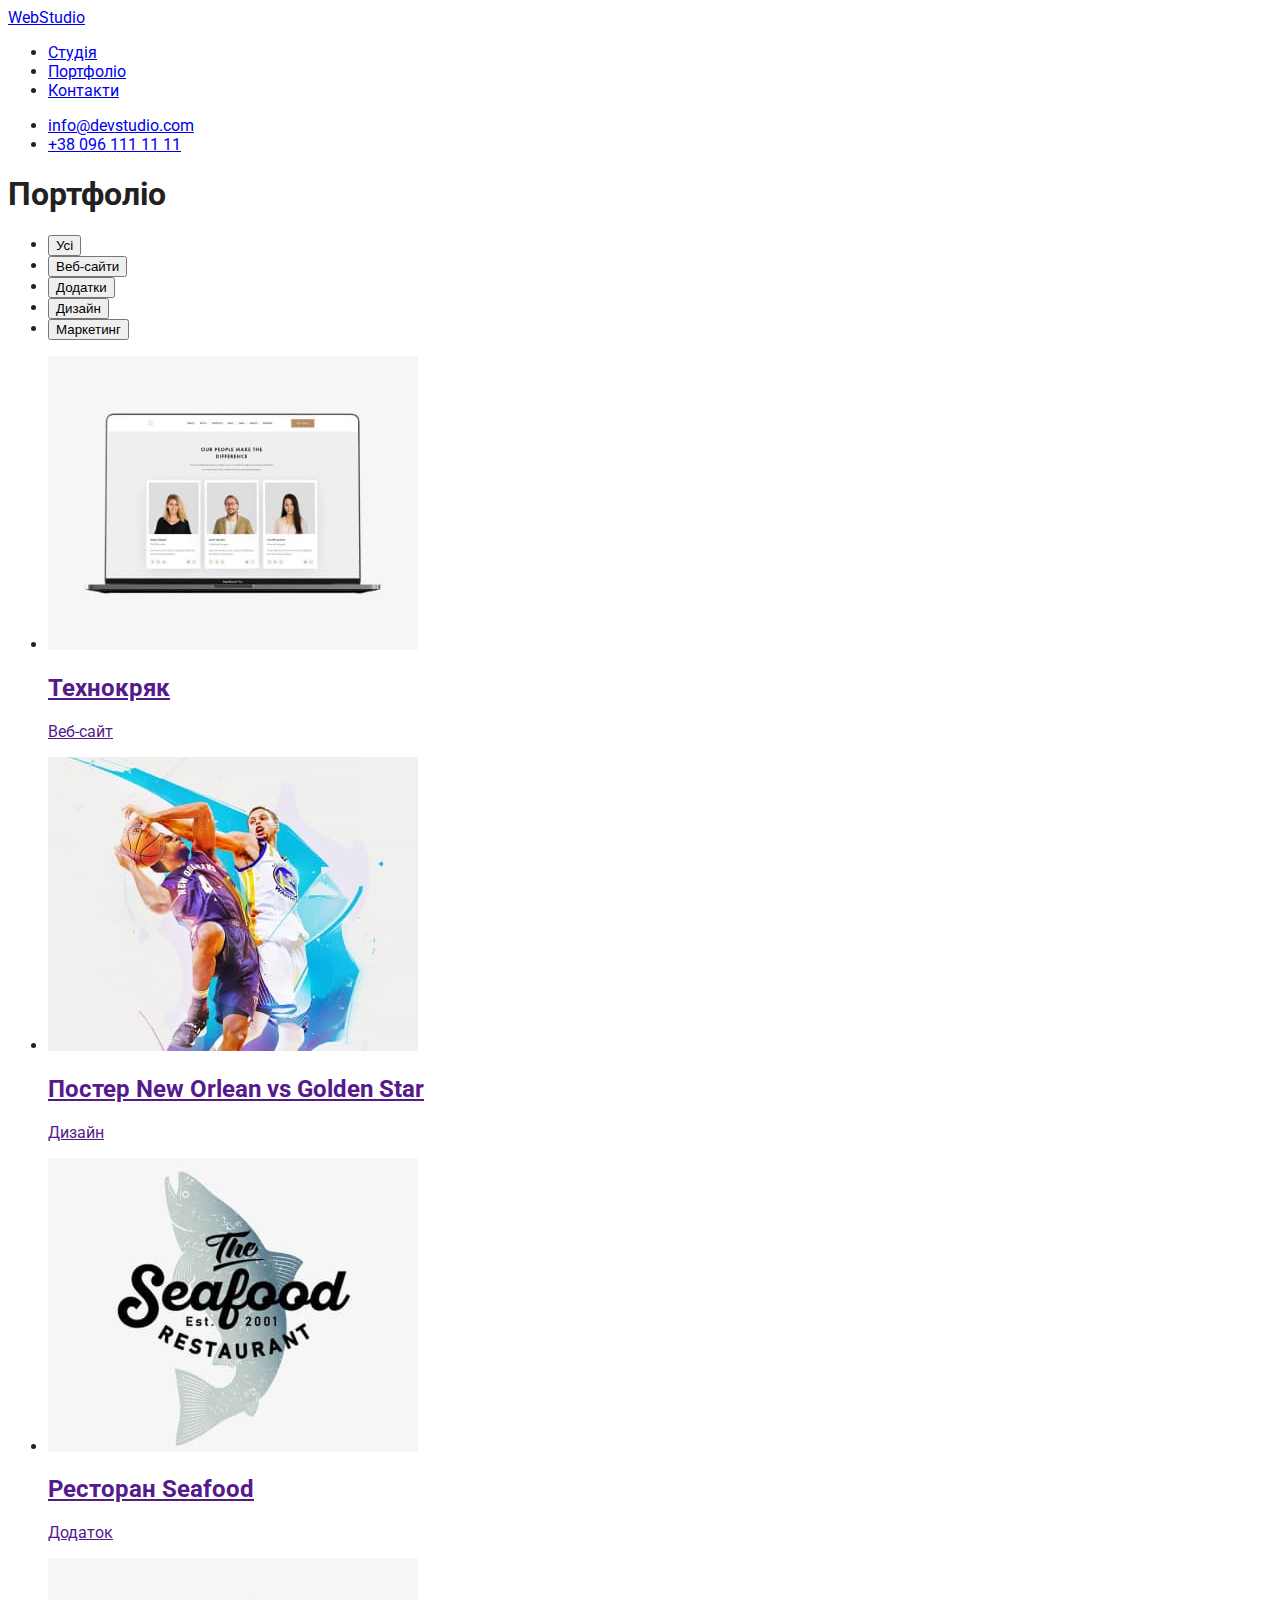
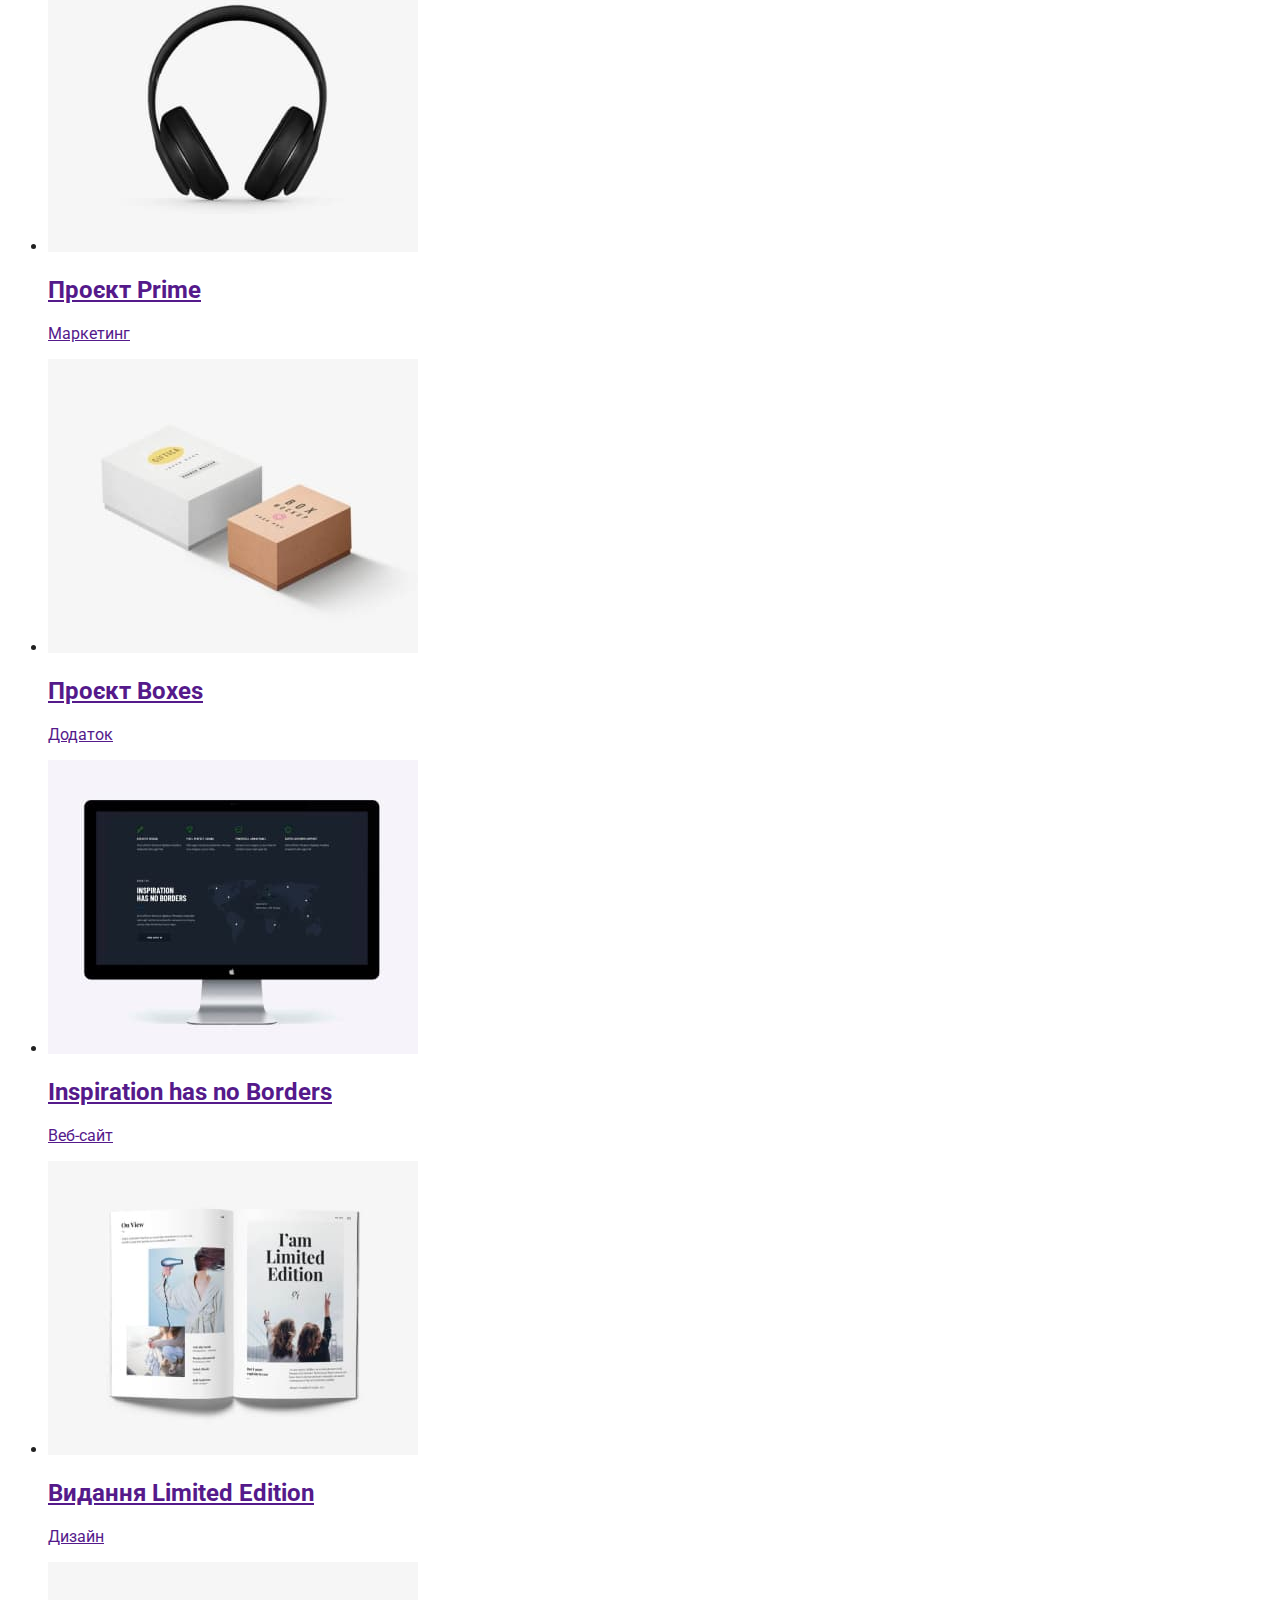
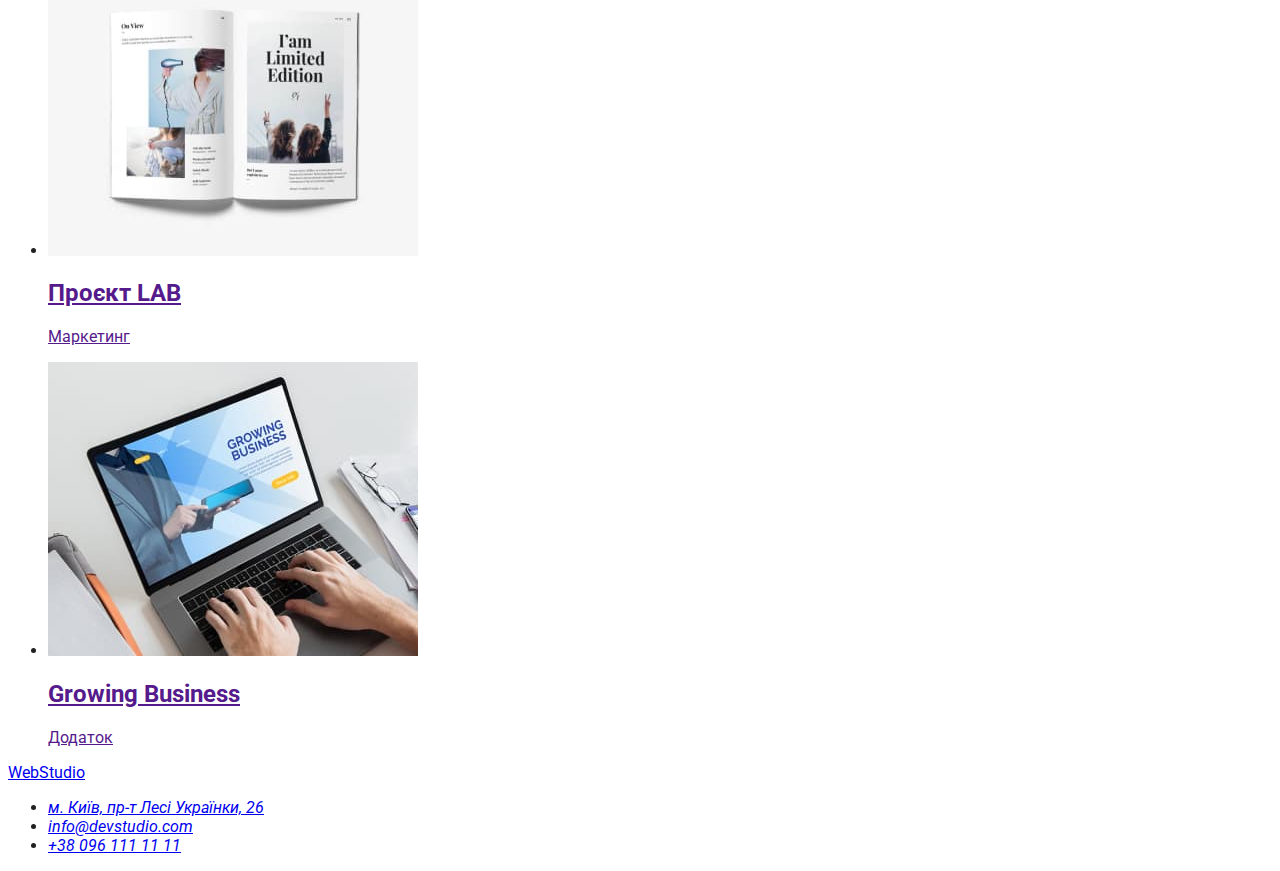
==== portfolio.html @ bb731427 "Додає стартові файли проекту, семантичну розмітку в файл Портфоліо та підключає необхідні шрифти" ====
<!DOCTYPE html>
<html lang="uk">
  <head>
    <meta charset="UTF-8" />
    <meta http-equiv="X-UA-Compatible" content="IE=edge" />
    <meta name="viewport" content="width=device-width, initial-scale=1.0" />
    <title>Document</title>
    <link rel="preconnect" href="https://fonts.googleapis.com" />
    <link rel="preconnect" href="https://fonts.gstatic.com" crossorigin />
    <link
      href="https://fonts.googleapis.com/css2?family=Raleway:wght@700&family=Roboto:wght@400;500;700;900&display=swap"
      rel="stylesheet"
    />
    <link rel="stylesheet" href="./css/styles.css" />
  </head>
  <body>
    <header>
      <nav>
        <a href="./index.html">WebStudio</a>
        <ul>
          <li><a href="#">Студія</a></li>
          <li><a href="#">Портфоліо</a></li>
          <li><a href="#">Контакти</a></li>
        </ul>
      </nav>
      <ul>
        <li><a href="mailto:info@devstudio.com">info@devstudio.com</a></li>
        <li><a href="tel:+380961111111">+38 096 111 11 11</a></li>
      </ul>
    </header>
    <main>
      <h1>Портфоліо</h1>
      <ul>
        <li><button type="button">Усі</button></li>
        <li><button type="button">Веб-сайти</button></li>
        <li><button type="button">Додатки</button></li>
        <li><button type="button">Дизайн</button></li>
        <li><button type="button">Маркетинг</button></li>
      </ul>
      <ul>
        <li>
          <a href="">
            <img src="./images/technocrack.jpg" alt="Ноутбук" width="370" height="294" />
            <h2>Технокряк</h2>
            <p>Веб-сайт</p>
          </a>
        </li>
        <li>
          <a href="">
            <img
              src="./images/poster.jpg"
              alt="Гравці грають у баскетбол"
              width="370"
              height="294"
            />
            <h2>Постер New Orlean vs Golden Star</h2>
            <p>Дизайн</p>
          </a>
        </li>
        <li>
          <a href="">
            <img
              src="./images/seafood.jpg"
              alt="Емблема із зображенням риби"
              width="370"
              height="294"
            />
            <h2>Ресторан Seafood</h2>
            <p>Додаток</p>
          </a>
        </li>
        <li>
          <a href="">
            <img src="./images/prime.jpg" alt="Навушники" width="370" height="294" />
            <h2>Проєкт Prime</h2>
            <p>Маркетинг</p>
          </a>
        </li>
        <li>
          <a href="">
            <img
              src="./images/project-boxes.jpg"
              alt="Дві пакувальні коробки"
              width="370"
              height="294"
            />
            <h2>Проєкт Boxes</h2>
            <p>Додаток</p>
          </a>
        </li>
        <li>
          <a href="">
            <img
              src="./images/inspiratoin-has-no-borders.jpg"
              alt="Монітор комп'ютера"
              width="370"
              height="294"
            />
            <h2>Inspiration has no Borders</h2>
            <p>Веб-сайт</p>
          </a>
        </li>
        <li>
          <a href="">
            <img src="./images/limited-edition.jpg" alt="Журнал" width="370" height="294" />
            <h2>Видання Limited Edition</h2>
            <p>Дизайн</p>
          </a>
        </li>
        <li>
          <a href="">
            <img src="./images/limited-edition.jpg" alt="Етикетка" width="370" height="294" />
            <h2>Проєкт LAB</h2>
            <p>Маркетинг</p>
          </a>
        </li>
        <li>
          <a href="">
            <img
              src="./images/growing-busines.jpg"
              alt="Людина працює за ноутбуком"
              width="370"
              height="294"
            />
            <h2>Growing Business</h2>
            <p>Додаток</p>
          </a>
        </li>
      </ul>
    </main>
    <footer>
      <a href="./index.html">WebStudio</a>
      <address>
        <ul>
          <li>
            <a
              href="https://goo.gl/maps/CPtrU1FHBa2aNyZL9"
              target="_blank"
              rel="noopener noreferrer nofollow"
              >м. Київ, пр-т Лесі Українки, 26</a
            >
          </li>
          <li><a href="mailto:info@devstudio.com">info@devstudio.com</a></li>
          <li><a href="tel:+380961111111">+38 096 111 11 11</a></li>
        </ul>
      </address>
    </footer>
  </body>
</html>
---- css/styles.css ----
/* Палітра кольорів
Основний колір тла - #FFFFFF
Другорядний колір тла - #F5F4FA
Колір тла Hero та Fotter - #2F303A 
Основний колір тексту - #212121
Додатковий колір тексту - #757575
Кольори логотипу у навігаційній панелі - #2196F3 й #000000
Кольори логотипу у Fotter - #2196F3 й #FFFFFF  
Колір ефектів hover, focus та current - #2196F3
Колір заголовку в Hero - #FFFFFF
Колір імейлу та телефону у футері - rgba(255, 255, 255, 0.6)
Колір фактичної адреси - #FFFFFF */

body {
  font-family: 'Roboto', sans-serif;
  color: #212121;
}

.logo {
}

.link {
}
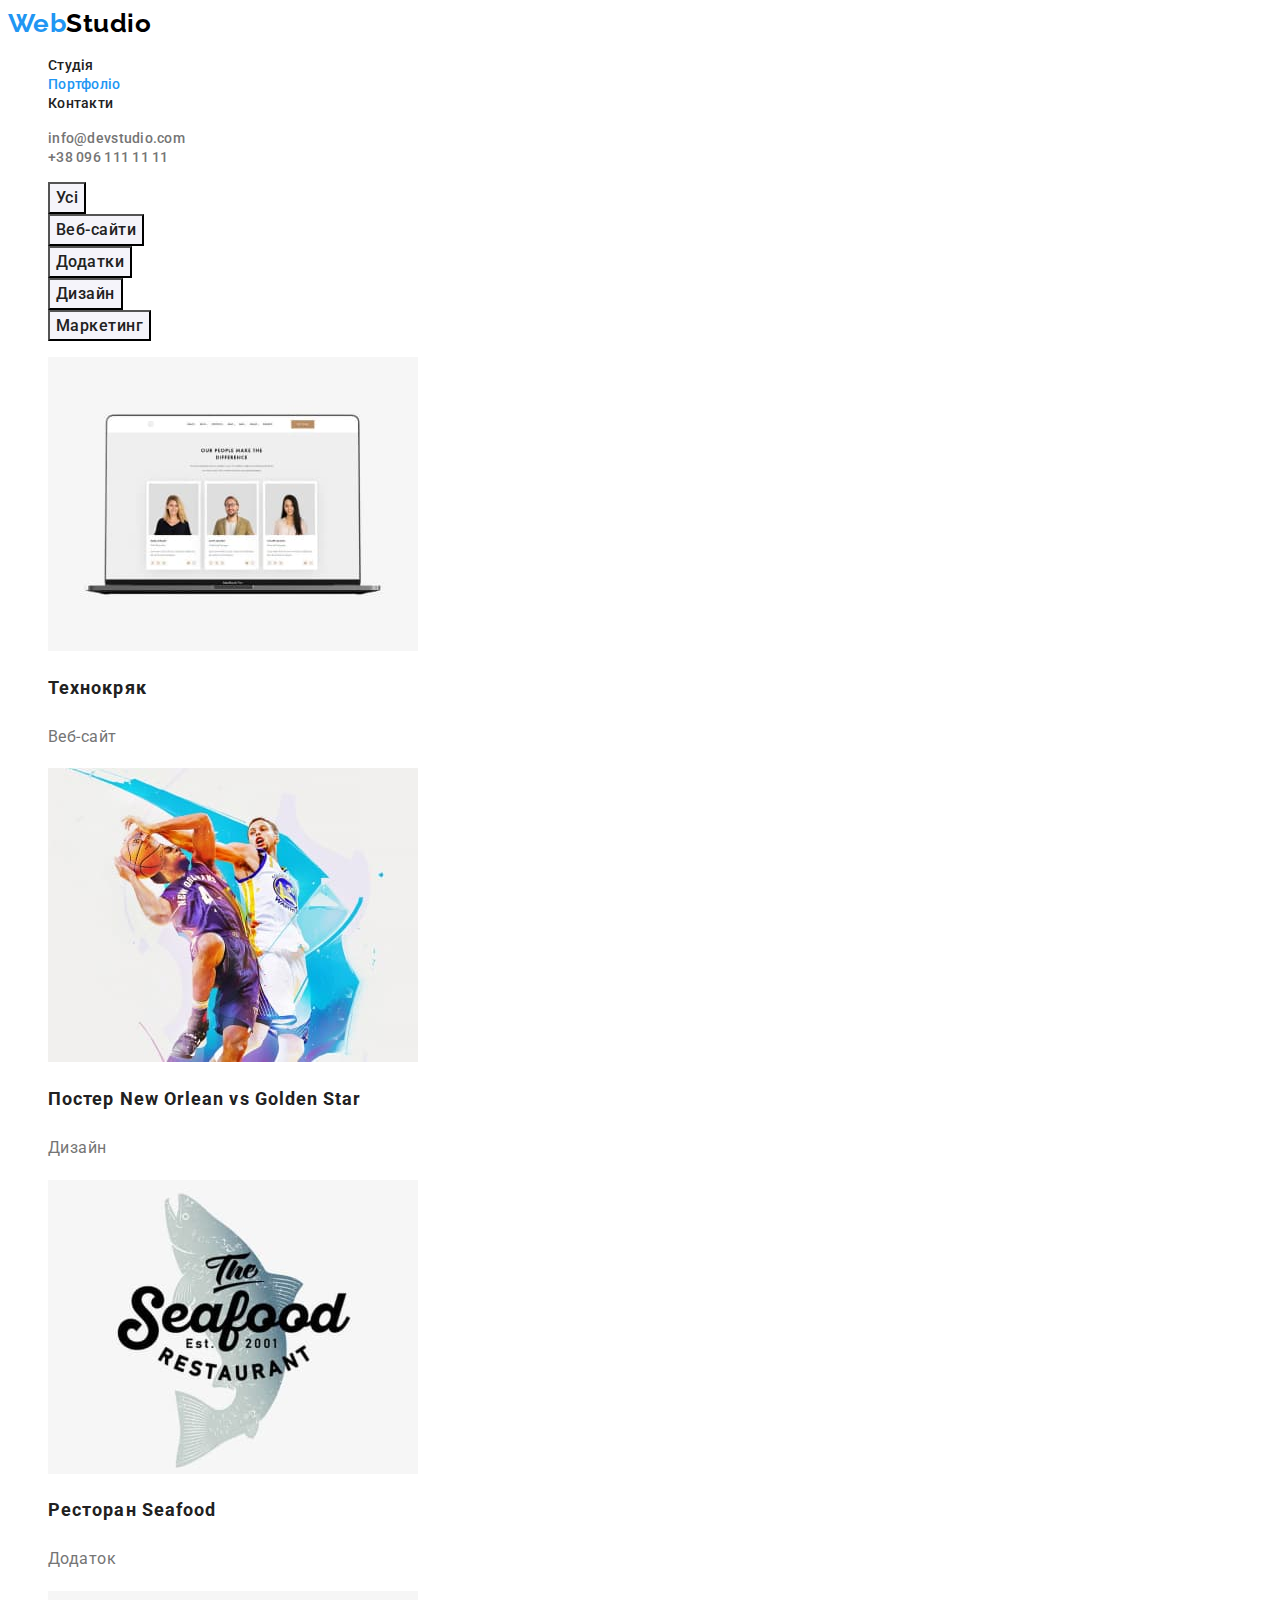
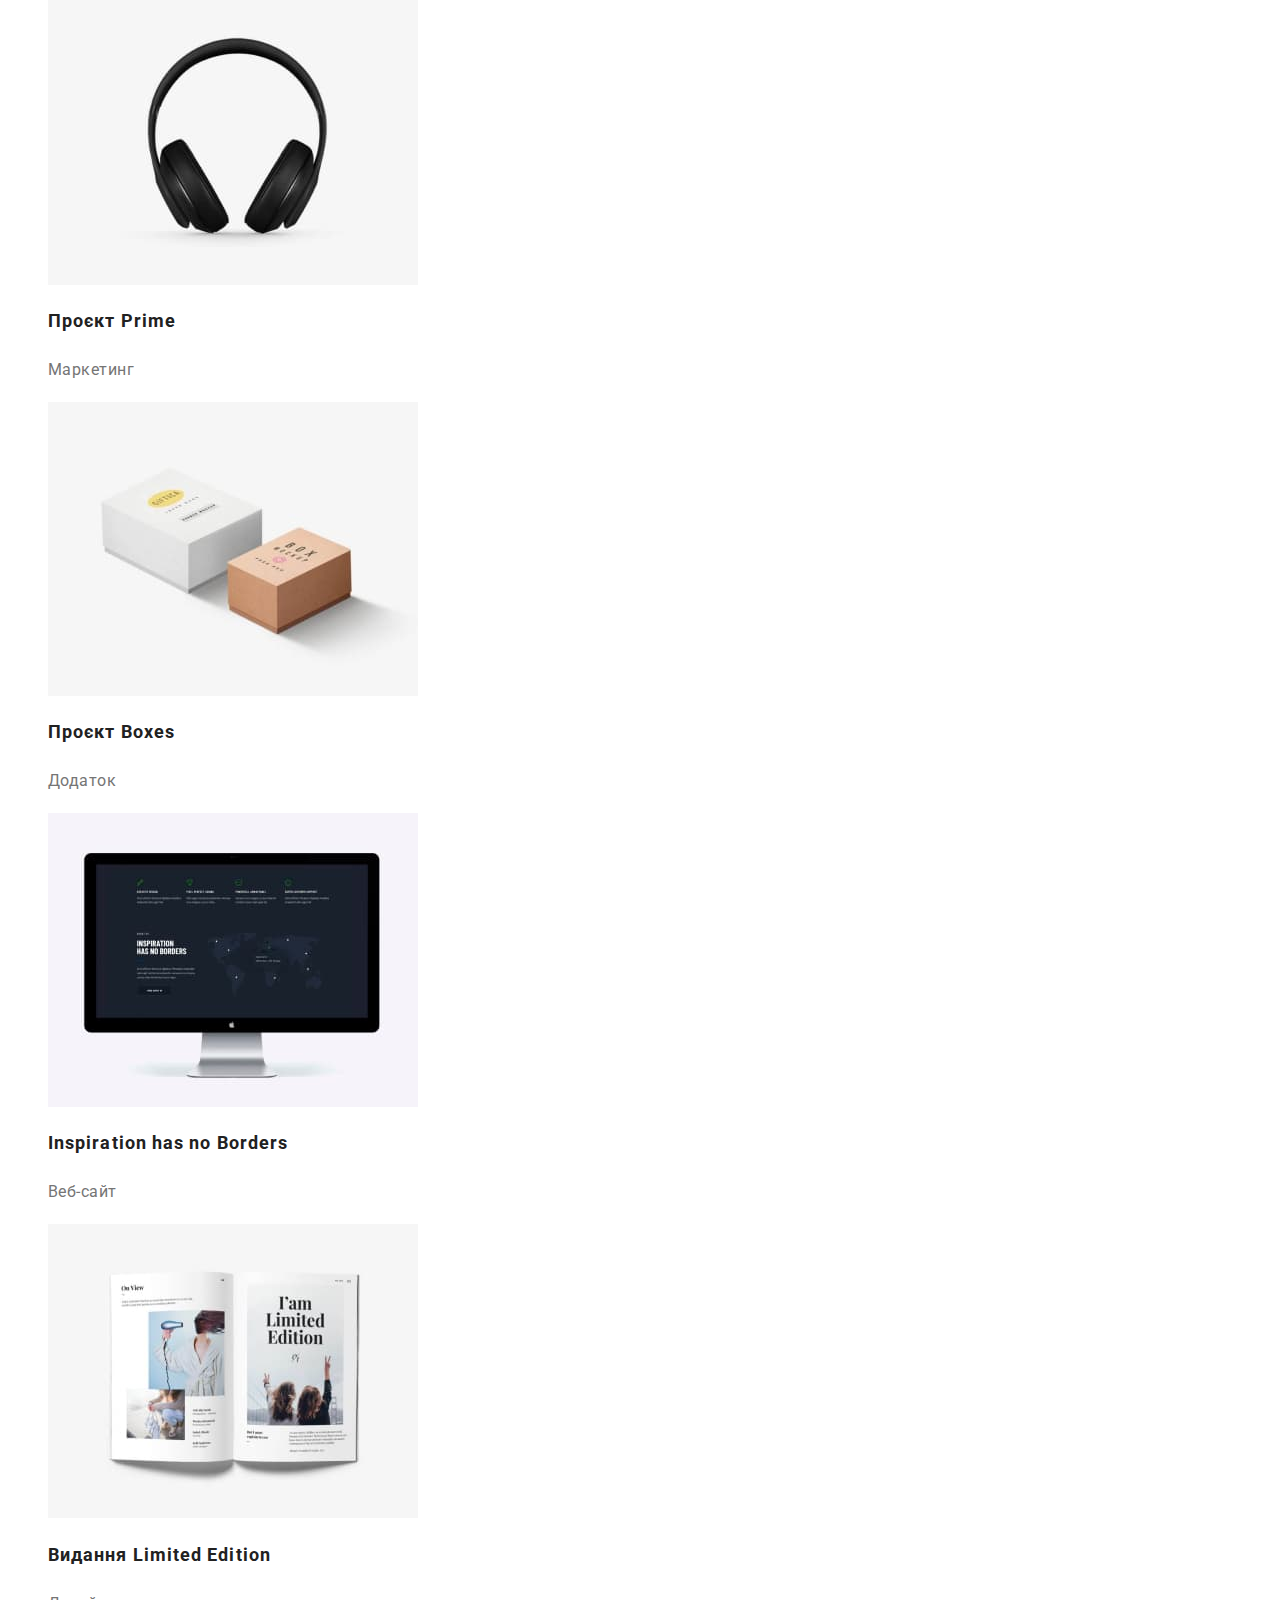
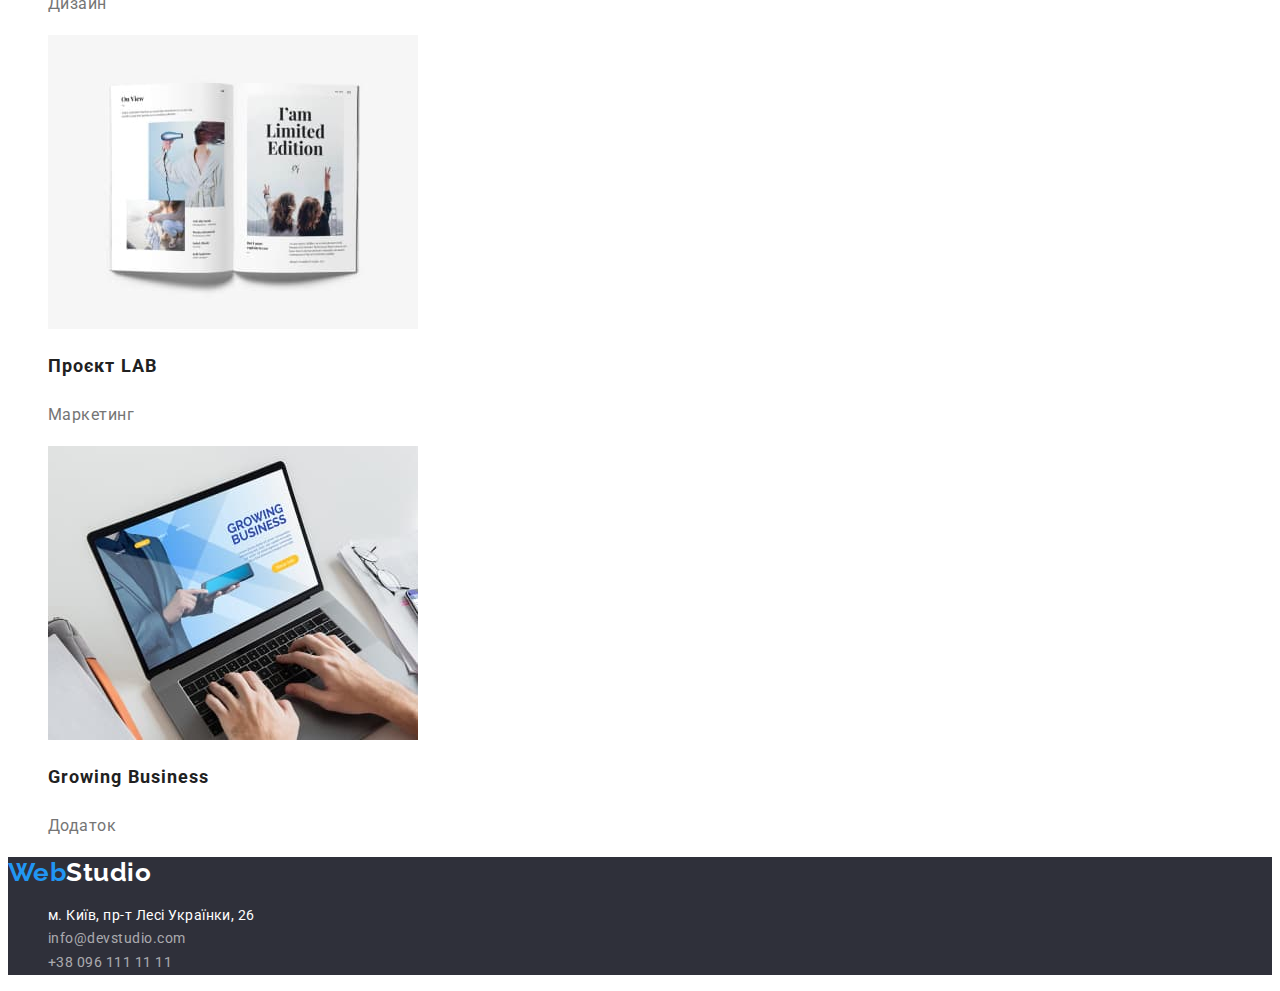
==== commit b7e9194c: "Стилізує index.html та portfolio.html" ====
--- a/portfolio.html
+++ b/portfolio.html
@@ -14,134 +14,152 @@
     <link rel="stylesheet" href="./css/styles.css" />
   </head>
   <body>
+    <!-- Header with Nav-pannel -->
     <header>
+      <!-- Панель навігації -->
       <nav>
-        <a href="./index.html">WebStudio</a>
-        <ul>
-          <li><a href="#">Студія</a></li>
-          <li><a href="#">Портфоліо</a></li>
-          <li><a href="#">Контакти</a></li>
+        <a href="./index.html" class="logo link"><span class="logo-web">Web</span>Studio</a>
+        <ul class="list">
+          <li><a href="./index.html" class="nav-link link">Студія</a></li>
+          <li><a href="./portfolio.html" class="nav-link link link-current">Портфоліо</a></li>
+          <li><a href="#" class="nav-link link">Контакти</a></li>
         </ul>
       </nav>
-      <ul>
-        <li><a href="mailto:info@devstudio.com">info@devstudio.com</a></li>
-        <li><a href="tel:+380961111111">+38 096 111 11 11</a></li>
+      <ul class="list">
+        <li><a href="mailto:info@devstudio.com" class="auth-link link">info@devstudio.com</a></li>
+        <li><a href="tel:+380961111111" class="auth-link link">+38 096 111 11 11</a></li>
       </ul>
     </header>
     <main>
-      <h1>Портфоліо</h1>
-      <ul>
-        <li><button type="button">Усі</button></li>
-        <li><button type="button">Веб-сайти</button></li>
-        <li><button type="button">Додатки</button></li>
-        <li><button type="button">Дизайн</button></li>
-        <li><button type="button">Маркетинг</button></li>
-      </ul>
-      <ul>
-        <li>
-          <a href="">
-            <img src="./images/technocrack.jpg" alt="Ноутбук" width="370" height="294" />
-            <h2>Технокряк</h2>
-            <p>Веб-сайт</p>
-          </a>
-        </li>
-        <li>
-          <a href="">
-            <img
-              src="./images/poster.jpg"
-              alt="Гравці грають у баскетбол"
-              width="370"
-              height="294"
-            />
-            <h2>Постер New Orlean vs Golden Star</h2>
-            <p>Дизайн</p>
-          </a>
-        </li>
-        <li>
-          <a href="">
-            <img
-              src="./images/seafood.jpg"
-              alt="Емблема із зображенням риби"
-              width="370"
-              height="294"
-            />
-            <h2>Ресторан Seafood</h2>
-            <p>Додаток</p>
-          </a>
-        </li>
-        <li>
-          <a href="">
-            <img src="./images/prime.jpg" alt="Навушники" width="370" height="294" />
-            <h2>Проєкт Prime</h2>
-            <p>Маркетинг</p>
-          </a>
-        </li>
-        <li>
-          <a href="">
-            <img
-              src="./images/project-boxes.jpg"
-              alt="Дві пакувальні коробки"
-              width="370"
-              height="294"
-            />
-            <h2>Проєкт Boxes</h2>
-            <p>Додаток</p>
-          </a>
-        </li>
-        <li>
-          <a href="">
-            <img
-              src="./images/inspiratoin-has-no-borders.jpg"
-              alt="Монітор комп'ютера"
-              width="370"
-              height="294"
-            />
-            <h2>Inspiration has no Borders</h2>
-            <p>Веб-сайт</p>
-          </a>
-        </li>
-        <li>
-          <a href="">
-            <img src="./images/limited-edition.jpg" alt="Журнал" width="370" height="294" />
-            <h2>Видання Limited Edition</h2>
-            <p>Дизайн</p>
-          </a>
-        </li>
-        <li>
-          <a href="">
-            <img src="./images/limited-edition.jpg" alt="Етикетка" width="370" height="294" />
-            <h2>Проєкт LAB</h2>
-            <p>Маркетинг</p>
-          </a>
-        </li>
-        <li>
-          <a href="">
-            <img
-              src="./images/growing-busines.jpg"
-              alt="Людина працює за ноутбуком"
-              width="370"
-              height="294"
-            />
-            <h2>Growing Business</h2>
-            <p>Додаток</p>
-          </a>
-        </li>
-      </ul>
+      <section class="portfolio">
+        <h1 class="visually-hidden">Портфоліо</h1>
+        <ul class="list">
+          <li><button type="button" class="button-portfolio">Усі</button></li>
+          <li>
+            <button type="button" class="button-portfolio">Веб-сайти</button>
+          </li>
+          <li>
+            <button type="button" class="button-portfolio">Додатки</button>
+          </li>
+          <li>
+            <button type="button" class="button-portfolio">Дизайн</button>
+          </li>
+          <li>
+            <button type="button" class="button-portfolio">Маркетинг</button>
+          </li>
+        </ul>
+        <ul class="list">
+          <li>
+            <a href="#" class="link">
+              <img src="./images/technocrack.jpg" alt="Ноутбук" width="370" height="294" />
+              <h2 class="portfolio-subtitle">Технокряк</h2>
+              <p class="portfolio-text">Веб-сайт</p>
+            </a>
+          </li>
+          <li>
+            <a href="#" class="link">
+              <img
+                src="./images/poster.jpg"
+                alt="Гравці грають у баскетбол"
+                width="370"
+                height="294"
+              />
+              <h2 class="portfolio-subtitle">Постер New Orlean vs Golden Star</h2>
+              <p class="portfolio-text">Дизайн</p>
+            </a>
+          </li>
+          <li>
+            <a href="#" class="link">
+              <img
+                src="./images/seafood.jpg"
+                alt="Емблема із зображенням риби"
+                width="370"
+                height="294"
+              />
+              <h2 class="portfolio-subtitle">Ресторан Seafood</h2>
+              <p class="portfolio-text">Додаток</p>
+            </a>
+          </li>
+          <li>
+            <a href="#" class="link">
+              <img src="./images/prime.jpg" alt="Навушники" width="370" height="294" />
+              <h2 class="portfolio-subtitle">Проєкт Prime</h2>
+              <p class="portfolio-text">Маркетинг</p>
+            </a>
+          </li>
+          <li>
+            <a href="#" class="link">
+              <img
+                src="./images/project-boxes.jpg"
+                alt="Дві пакувальні коробки"
+                width="370"
+                height="294"
+              />
+              <h2 class="portfolio-subtitle">Проєкт Boxes</h2>
+              <p class="portfolio-text">Додаток</p>
+            </a>
+          </li>
+          <li>
+            <a href="#" class="link">
+              <img
+                src="./images/inspiratoin-has-no-borders.jpg"
+                alt="Монітор комп'ютера"
+                width="370"
+                height="294"
+              />
+              <h2 class="portfolio-subtitle">Inspiration has no Borders</h2>
+              <p class="portfolio-text">Веб-сайт</p>
+            </a>
+          </li>
+          <li>
+            <a href="#" class="link">
+              <img src="./images/limited-edition.jpg" alt="Журнал" width="370" height="294" />
+              <h2 class="portfolio-subtitle">Видання Limited Edition</h2>
+              <p class="portfolio-text">Дизайн</p>
+            </a>
+          </li>
+          <li>
+            <a href="#" class="link">
+              <img src="./images/limited-edition.jpg" alt="Етикетка" width="370" height="294" />
+              <h2 class="portfolio-subtitle">Проєкт LAB</h2>
+              <p class="portfolio-text">Маркетинг</p>
+            </a>
+          </li>
+          <li>
+            <a href="#" class="link">
+              <img
+                src="./images/growing-busines.jpg"
+                alt="Людина працює за ноутбуком"
+                width="370"
+                height="294"
+              />
+              <h2 class="portfolio-subtitle">Growing Business</h2>
+              <p class="portfolio-text">Додаток</p>
+            </a>
+          </li>
+        </ul>
+      </section>
     </main>
-    <footer>
-      <a href="./index.html">WebStudio</a>
+    <!-- Footer -->
+    <footer class="footer">
+      <a href="./index.html" class="logo logo-footer link"
+        ><span class="logo-web">Web</span>Studio</a
+      >
       <address>
-        <ul>
+        <ul class="list">
           <li>
             <a
               href="https://goo.gl/maps/CPtrU1FHBa2aNyZL9"
               target="_blank"
               rel="noopener noreferrer nofollow"
+              class="adress link"
               >м. Київ, пр-т Лесі Українки, 26</a
             >
           </li>
-          <li><a href="mailto:info@devstudio.com">info@devstudio.com</a></li>
-          <li><a href="tel:+380961111111">+38 096 111 11 11</a></li>
+          <li>
+            <a href="mailto:info@devstudio.com" class="adress-link link">info@devstudio.com</a>
+          </li>
+          <li><a href="tel:+380961111111" class="adress-link link">+38 096 111 11 11</a></li>
         </ul>
       </address>
     </footer>
--- a/css/styles.css
+++ b/css/styles.css
@@ -1,23 +1,232 @@
-/* Палітра кольорів
-Основний колір тла - #FFFFFF
-Другорядний колір тла - #F5F4FA
-Колір тла Hero та Fotter - #2F303A 
-Основний колір тексту - #212121
-Додатковий колір тексту - #757575
-Кольори логотипу у навігаційній панелі - #2196F3 й #000000
-Кольори логотипу у Fotter - #2196F3 й #FFFFFF  
-Колір ефектів hover, focus та current - #2196F3
-Колір заголовку в Hero - #FFFFFF
-Колір імейлу та телефону у футері - rgba(255, 255, 255, 0.6)
-Колір фактичної адреси - #FFFFFF */
+:root {
+  --primary-text-color: #212121;
+  --secondary-text-color: #757575;
+  --accent-text-color: #2196f3;
+  --nav-logo-color: #000000;
+  --white-text-color: #ffffff;
+  --footer-link-color: rgba(255, 255, 255, 0.6);
+  --primary-background-color: #ffffff;
+  --secondary-background-color: #f5f4fa;
+  --footer-background-color: #2f303a;
+  --button-primary-background-color: #2196f3;
+  --button-secondary-background-color: #f5f4fa;
+  --secondary-background-color-hero-button: #188ce8;
+}
 
 body {
   font-family: 'Roboto', sans-serif;
-  color: #212121;
-}
+  color: var(--primary-text-color);
+  background-color: var(--primary-background-color);
+  letter-spacing: 0.03em;
+}
+
+.link {
+  text-decoration: none;
+}
+
+.list {
+  list-style: none;
+}
+
+/* button */
+
+.button-hero {
+  font-weight: 700;
+  font-size: 16px;
+  line-height: 1.88;
+  letter-spacing: 0.06em;
+  color: var(--white-text-color);
+  background-color: var(--button-primary-background-color);
+  cursor: pointer;
+  font-family: inherit;
+}
+
+.button-hero:hover,
+.button-hero:focus {
+  background-color: var(--secondary-background-color-hero-button);
+}
+
+.button-portfolio {
+  font-weight: 500;
+  font-size: 16px;
+  line-height: 1.62;
+  letter-spacing: 0.03em;
+  font-family: inherit;
+  color: var(--primary-text-color);
+  background-color: var(--button-secondary-background-color);
+}
+
+.button-portfolio:hover,
+.button-portfolio:focus {
+  color: var(--white-text-color);
+  background-color: var(--button-primary-background-color);
+}
+
+/* Logo */
 
 .logo {
-}
-
-.link {
-}
+  font-family: 'Raleway', sans-serif;
+  font-weight: 700;
+  font-size: 26px;
+  line-height: 1.19;
+  color: var(--nav-logo-color);
+}
+
+.logo-web {
+  color: var(--accent-text-color);
+}
+
+.logo-footer {
+  color: var(--white-text-color);
+}
+
+/* Navigation panel */
+
+.nav-link {
+  font-weight: 500;
+  font-size: 14px;
+  line-height: 1.14;
+  letter-spacing: 0.02em;
+  color: var(--primary-text-color);
+}
+
+.nav-link:hover,
+.nav-link:focus {
+  color: var(--accent-text-color);
+}
+
+.link-current {
+  color: var(--accent-text-color);
+}
+
+.auth-link {
+  font-weight: 500;
+  font-size: 14px;
+  line-height: 1.14;
+  letter-spacing: 0.02em;
+  color: var(--secondary-text-color);
+}
+
+.auth-link:hover,
+.auth-link:focus {
+  color: var(--accent-text-color);
+}
+
+.hero {
+  background-color: var(--footer-background-color);
+}
+
+.hero-title {
+  font-weight: 900;
+  font-size: 44px;
+  line-height: 1.36;
+
+  letter-spacing: 0.06em;
+  text-transform: uppercase;
+
+  color: var(--white-text-color);
+}
+
+/* Hidden headers */
+
+.visually-hidden {
+  position: absolute;
+  white-space: nowrap;
+  width: 1px;
+  height: 1px;
+  overflow: hidden;
+  border: 0;
+  padding: 0;
+  clip: rect(0 0 0 0);
+  clip-path: inset(50%);
+  margin: -1px;
+}
+
+/* Section "Preference" */
+
+.preference-subtitle {
+  font-weight: 700;
+  font-size: 14px;
+  line-height: 1.14;
+
+  text-transform: uppercase;
+}
+
+.preference-text {
+  font-size: 14px;
+  line-height: 1.71;
+
+  color: var(--secondary-text-color);
+}
+
+/* Section Activity */
+
+.section-title {
+  font-weight: 700;
+  font-size: 36px;
+  line-height: 1.17;
+}
+
+/* Section Team */
+
+.team {
+  background-color: var(--secondary-background-color);
+}
+
+.team-card {
+  background-color: var(--primary-background-color);
+}
+
+.team-subtitle {
+  font-weight: 500;
+  font-size: 16px;
+  line-height: 1.19;
+}
+
+.team-text {
+  font-size: 16px;
+  line-height: 1.19;
+  color: var(--secondary-text-color);
+}
+
+/* Portfolio */
+
+.portfolio-subtitle {
+  font-weight: 700;
+  font-size: 18px;
+  line-height: 2;
+  letter-spacing: 0.06em;
+  color: var(--primary-text-color);
+}
+
+.portfolio-text {
+  font-size: 16px;
+  line-height: 1.88;
+  color: var(--secondary-text-color);
+}
+
+/* Footer */
+
+.footer {
+  background-color: var(--footer-background-color);
+}
+
+.adress {
+  font-size: 14px;
+  line-height: 1.71;
+  color: var(--white-text-color);
+  font-style: normal;
+}
+
+.adress-link {
+  font-weight: 400;
+  font-size: 14px;
+  line-height: 1.71;
+  color: var(--footer-link-color);
+  font-style: normal;
+}
+
+.adress-link:hover,
+.adress-link:focus {
+  color: var(--accent-text-color);
+}
